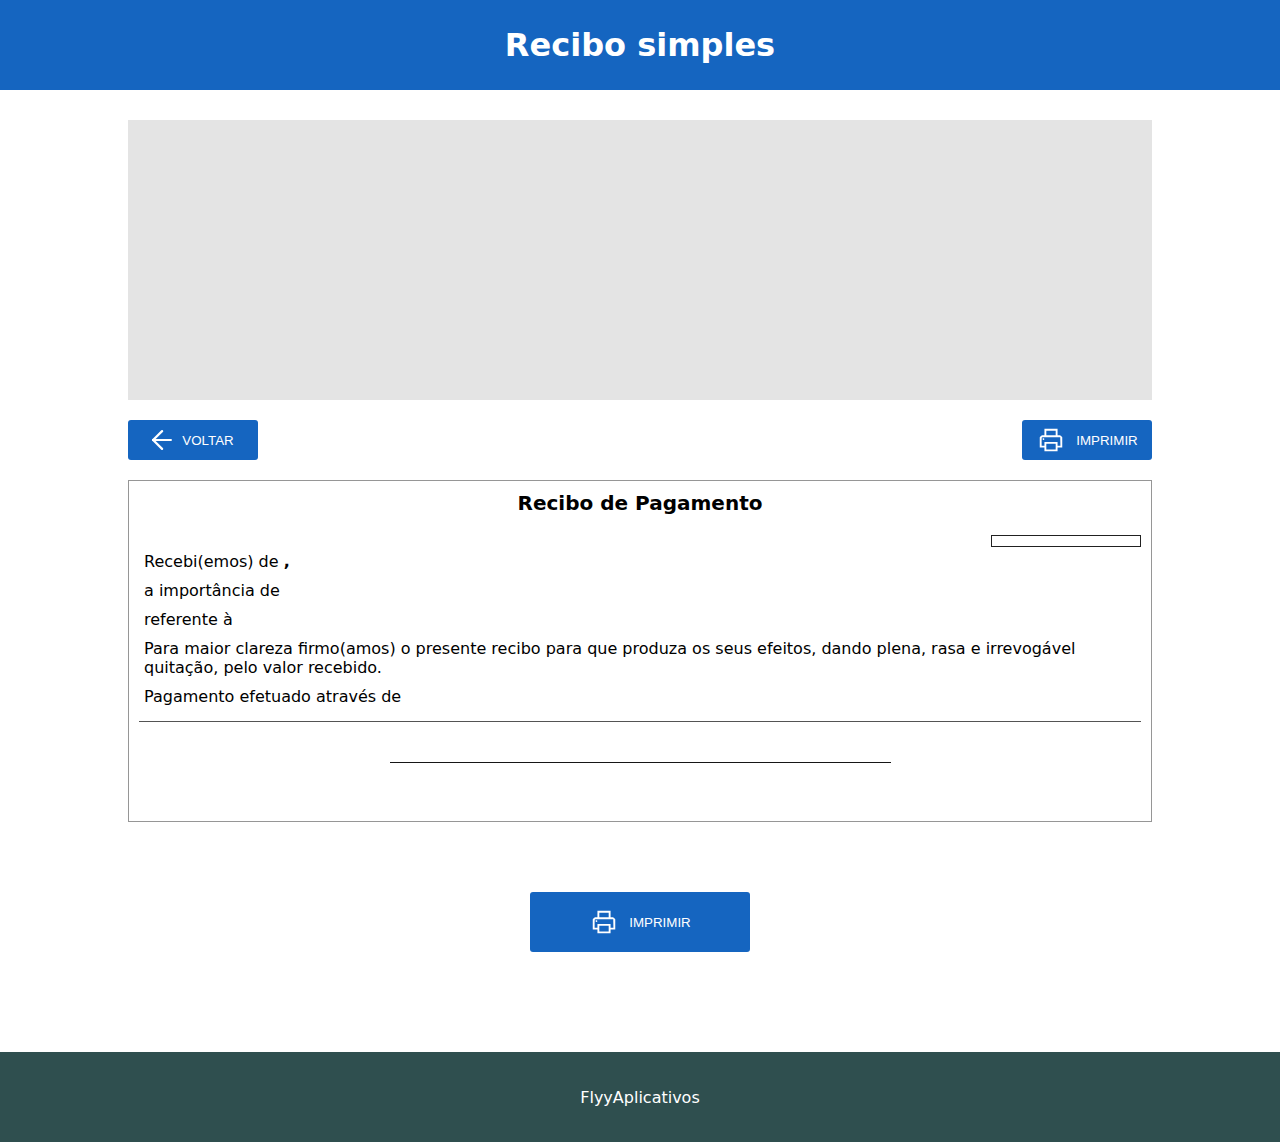
==== visualizar-recibo/index.html @ f75cde27 "primeiro envio" ====
<!DOCTYPE html>
<html lang="en">
<head>
    <meta charset="UTF-8">
    <meta http-equiv="X-UA-Compatible" content="IE=edge">
    <meta name="viewport" content="width=device-width, initial-scale=1.0">
    <title>Document</title>
    <link rel="stylesheet" href="style2.css">
   
</head>
<body>

    <header>
        <h1>Recibo simples</h1>
    </header>

    <div id="contener-avisos"></div>
    <div id="btn-contener">
        <button id="btn1" ><img id="icone-seta" src="../img/icone-seta.svg" alt="">VOLTAR</button>
        <button id="btn2"  onclick="imprimir()"   ><img id="icone" src="../img/icone-print.svg" alt="" >IMPRIMIR</button>
    </div>

    <section id="contener1">
        
        <div id="h1">Recibo de Pagamento</div>
        <div id="cont-div-valor"><div id="texto-valor"><span id="valor1"></span></div></div>
        

        <div id="texto"><p>Recebi(emos) de <span id="valor2">,</span> </p></div>
        <div id="texto"><p>a importância de <span id="valor3"></span> </p></div>
        <div id="texto"><p>referente à <span id="valor4"></span> </p></div>
        <div id="texto"><p>Para maior clareza firmo(amos) o presente recibo para que produza os seus efeitos, dando plena, rasa e irrevogável quitação, pelo valor recebido.</p></div>
        <div id="texto"><p>Pagamento efetuado através de <span id="valor5"></span> </p></div>
        <div id="espaco"></div>

      



        <div id="texto" class="cidade" > <span id="cidade"></span><span id="data"></span></div>


        <div id="texto" class="assinatura"><span id="valor6"></span> <br> <span id="valor7"></span> <br> <span id="valor8"></span> </div>

         </section>

         <div id="divDuplicada">
            <!-- A div duplicada será inserida aqui -->
          </div>

         <div id="contener-btn3"  onclick="imprimir()"  ><button id="btn3"><img id="icone" src="../img/icone-print.svg" alt="Imprimir"  >IMPRIMIR</button></div> 

       




    <footer>FlyyAplicativos</footer>


    <script src="../javascript2.js"></script>

   


    
</body>
</html>
---- visualizar-recibo/style2.css ----
*{
    margin: 0;
    padding: 0;
    box-sizing: border-box;
    text-decoration: none;
}
html, body{
    font-family: system-ui, -apple-system, BlinkMacSystemFont, 'Segoe UI', Roboto, Oxygen, Ubuntu, Cantarell, 'Open Sans', 'Helvetica Neue', sans-serif;
}

header{
    display: flex;
    width: 100%;
    height: 90px;
    background-color: #1565C0;
    justify-content: center;  
    align-items: center;
  
}

h1{
    color: white;
}

#contener-avisos{
    width: 80%;
    height: 280px;
    background-color: rgb(228, 228, 228);
    margin: auto;
    margin-top: 30px;
}

#btn-contener{
  display: flex;
  justify-content: space-between;
    width: 80%;
    padding: 10px, 0px, 0px, 10px; 
    margin: auto;
    margin-top: 20px;
    margin-bottom: 20px;
}

#btn1, #btn2, #btn3{
    display: flex;
    width: 130px;
    height: 40px;
    background-color: #1565C0;
    color: white;
    border: none;
    border-radius: 3px;
    align-items: center;
    justify-content: center;
}

#contener-btn3{
    display: flex;
    justify-content: center;
    padding-top: 50px;
   
   
  
}

#btn3{
    display: flex;
    width: 220px;
    height: 60px;
  


}

#contener1{
    
    width: 80%;
    border: 1px solid rgb(150, 150, 150);
    margin: auto;
    padding: 10px;
  
}

#h1{
    font-size: 20px;
    font-weight: 600;
    text-align: center;
    margin-bottom: 20px;
}

#cont-div-valor{
    display: flex;
    width: 100%;
    justify-content: right;


}

#texto-valor{   
    width: 150px;
    padding: 5px;
    border: 1px solid rgb(33, 33, 33);
   
    
    
}

#valor1{
    font-size: 20px;
    font-weight: bold;
}

#valor2, #valor2, #valor3, #valor4{
  
    font-weight: bold;
}

#texto, #texto-valor, #espaco{
    padding: 5px;



}

#espaco{
    width: 100%;
    height: 10px;
    border-bottom: 1px solid rgb(84, 84, 84);
    margin-bottom: 10px;
   
   
}

.cidade{
    text-align: end;
}

.assinatura{
    width: 50%;
    border-top: 1px solid rgb(22, 22, 22);
    margin: auto;
    text-align: center;
    margin-top: 20px;
}

#icone-seta{
    width: 20px;
 margin-right: 10px;
}

#icone{
    width: 30px;
 margin-right: 10px;
}



footer{

    display: flex;
    width: 100%;
    height: 90px;
    background-color: 	#2F4F4F;
    justify-content: center;  
    align-items: center;
    margin-top: 100PX;
    color: white;

}

#btn1, #btn2, #btn3{
    cursor: pointer;
}

#divDuplicada{
    margin-top: 20px;
}


@media print {
    header, #contener-avisos, #btn-contener, #contener-btn3, footer {
      display: none;
    }
  }



  @media print {
     #contener1{
      width: 100%;
      font-size: 14px;
      margin-top: 10px;
      
    }
  }
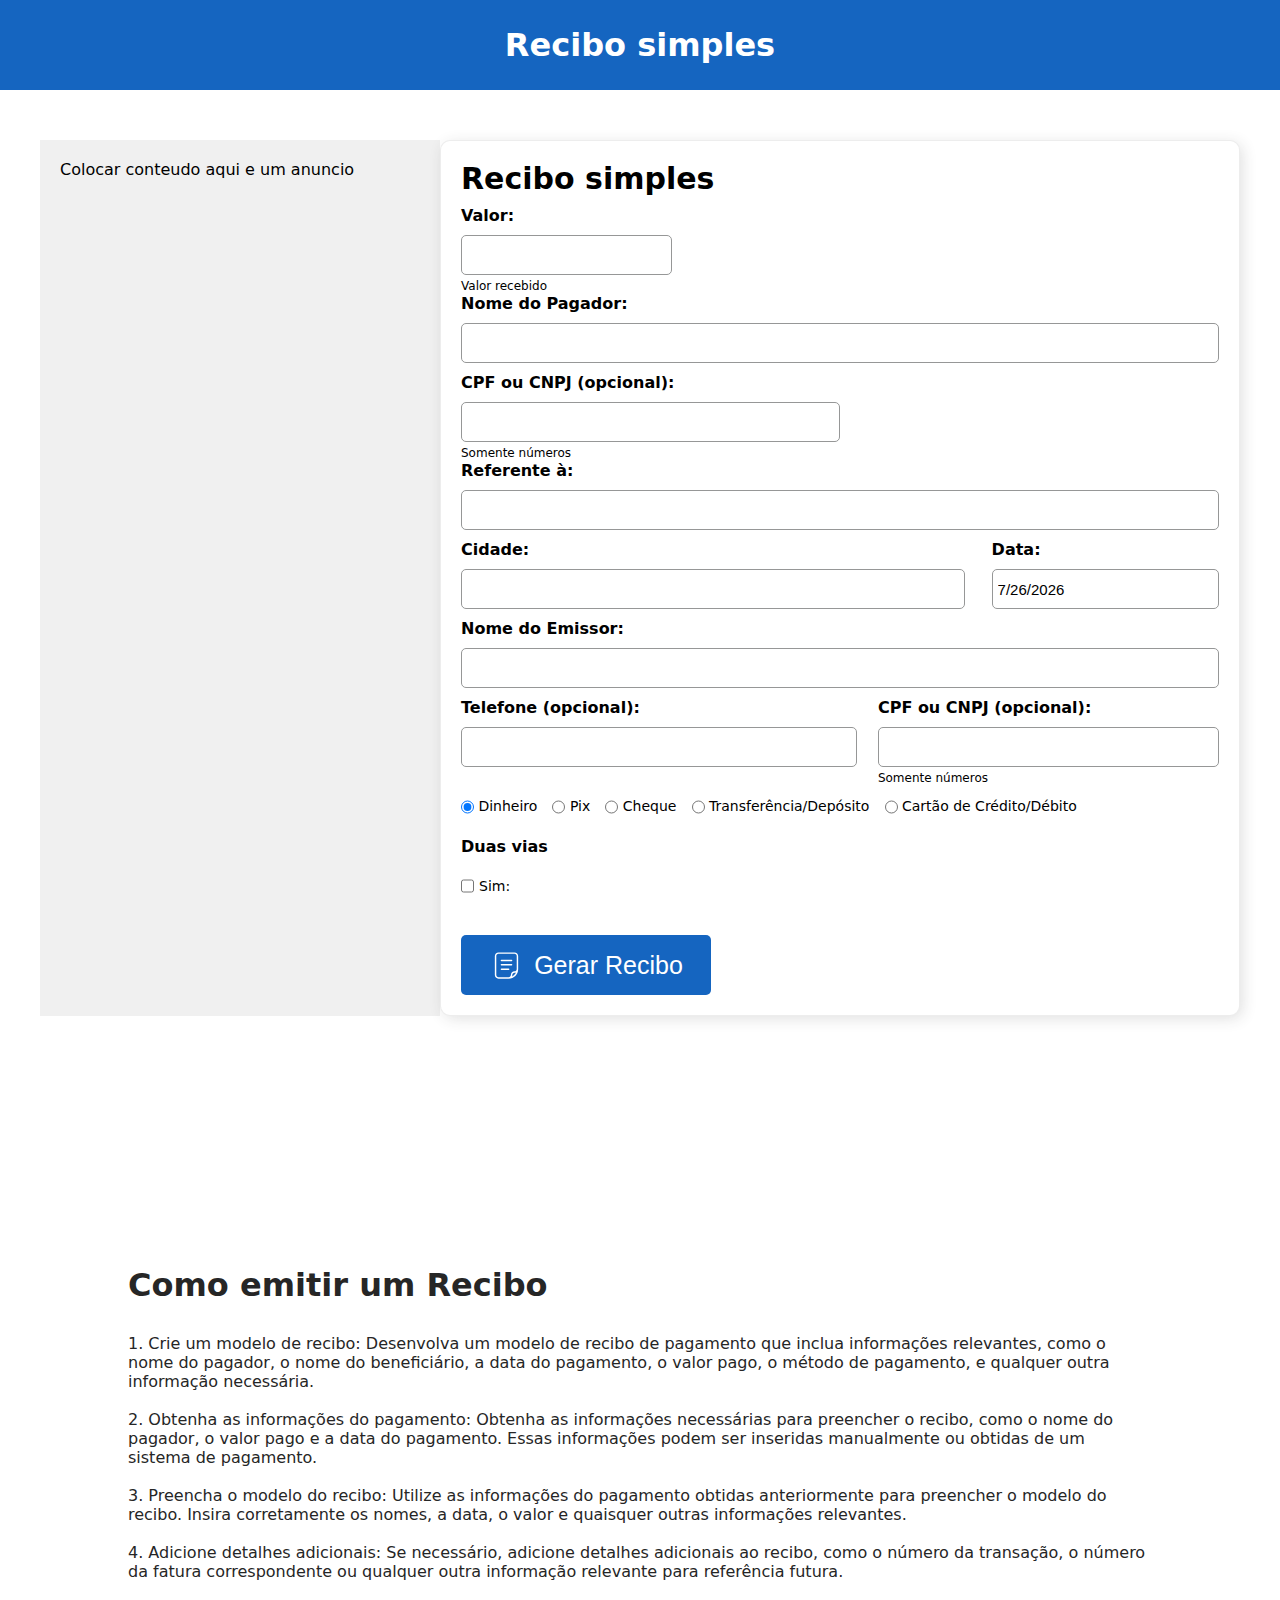
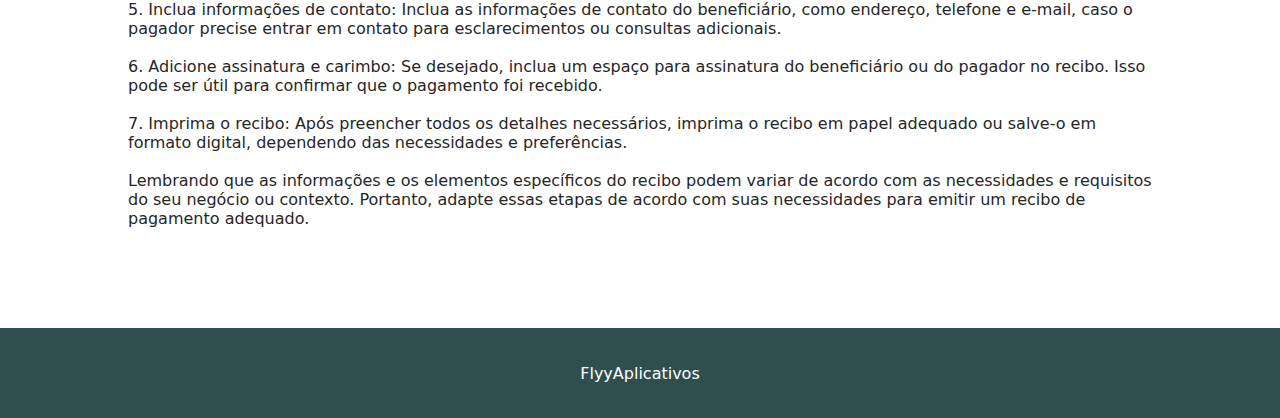
==== commit a4b5f0f2: "correções basicas" ====
--- a/visualizar-recibo/index.html
+++ b/visualizar-recibo/index.html
@@ -1,10 +1,16 @@
 <!DOCTYPE html>
-<html lang="en">
+<html lang="pt-br">
 <head>
     <meta charset="UTF-8">
     <meta http-equiv="X-UA-Compatible" content="IE=edge">
     <meta name="viewport" content="width=device-width, initial-scale=1.0">
     <title>Document</title>
+
+    <meta name="description" content="O Recibo Simples é uma ferramenta online gratuita que permite gerar recibos de pagamento de forma rápida e fácil. Com este gerador de recibo, você pode criar recibos personalizados para documentar transações financeiras, pagamentos de serviços, vendas de produtos e muito mais.">
+    <meta name="robots" content="index">
+    <meta name="author" content="Flávio Diniz">
+    <meta name="keywords" content="Recibo Simples, Ferramenta online gratuita, Gerar recibos de pagamento, Gerador de recibo, Recibos personalizados,  Pagamentos de serviços , Vendas de produtos, Emissão de recibos, Registro de vendas, Gestão financeira">
+
     <link rel="stylesheet" href="style2.css">
    
 </head>
--- a/visualizar-recibo/style2.css
+++ b/visualizar-recibo/style2.css
@@ -138,7 +138,7 @@
     border-top: 1px solid rgb(22, 22, 22);
     margin: auto;
     text-align: center;
-    margin-top: 20px;
+    margin-top: 30px;
 }
 
 #icone-seta{
@@ -186,7 +186,7 @@
   @media print {
      #contener1{
       width: 100%;
-      font-size: 14px;
+      font-size: 13px;
       margin-top: 10px;
       
     }
